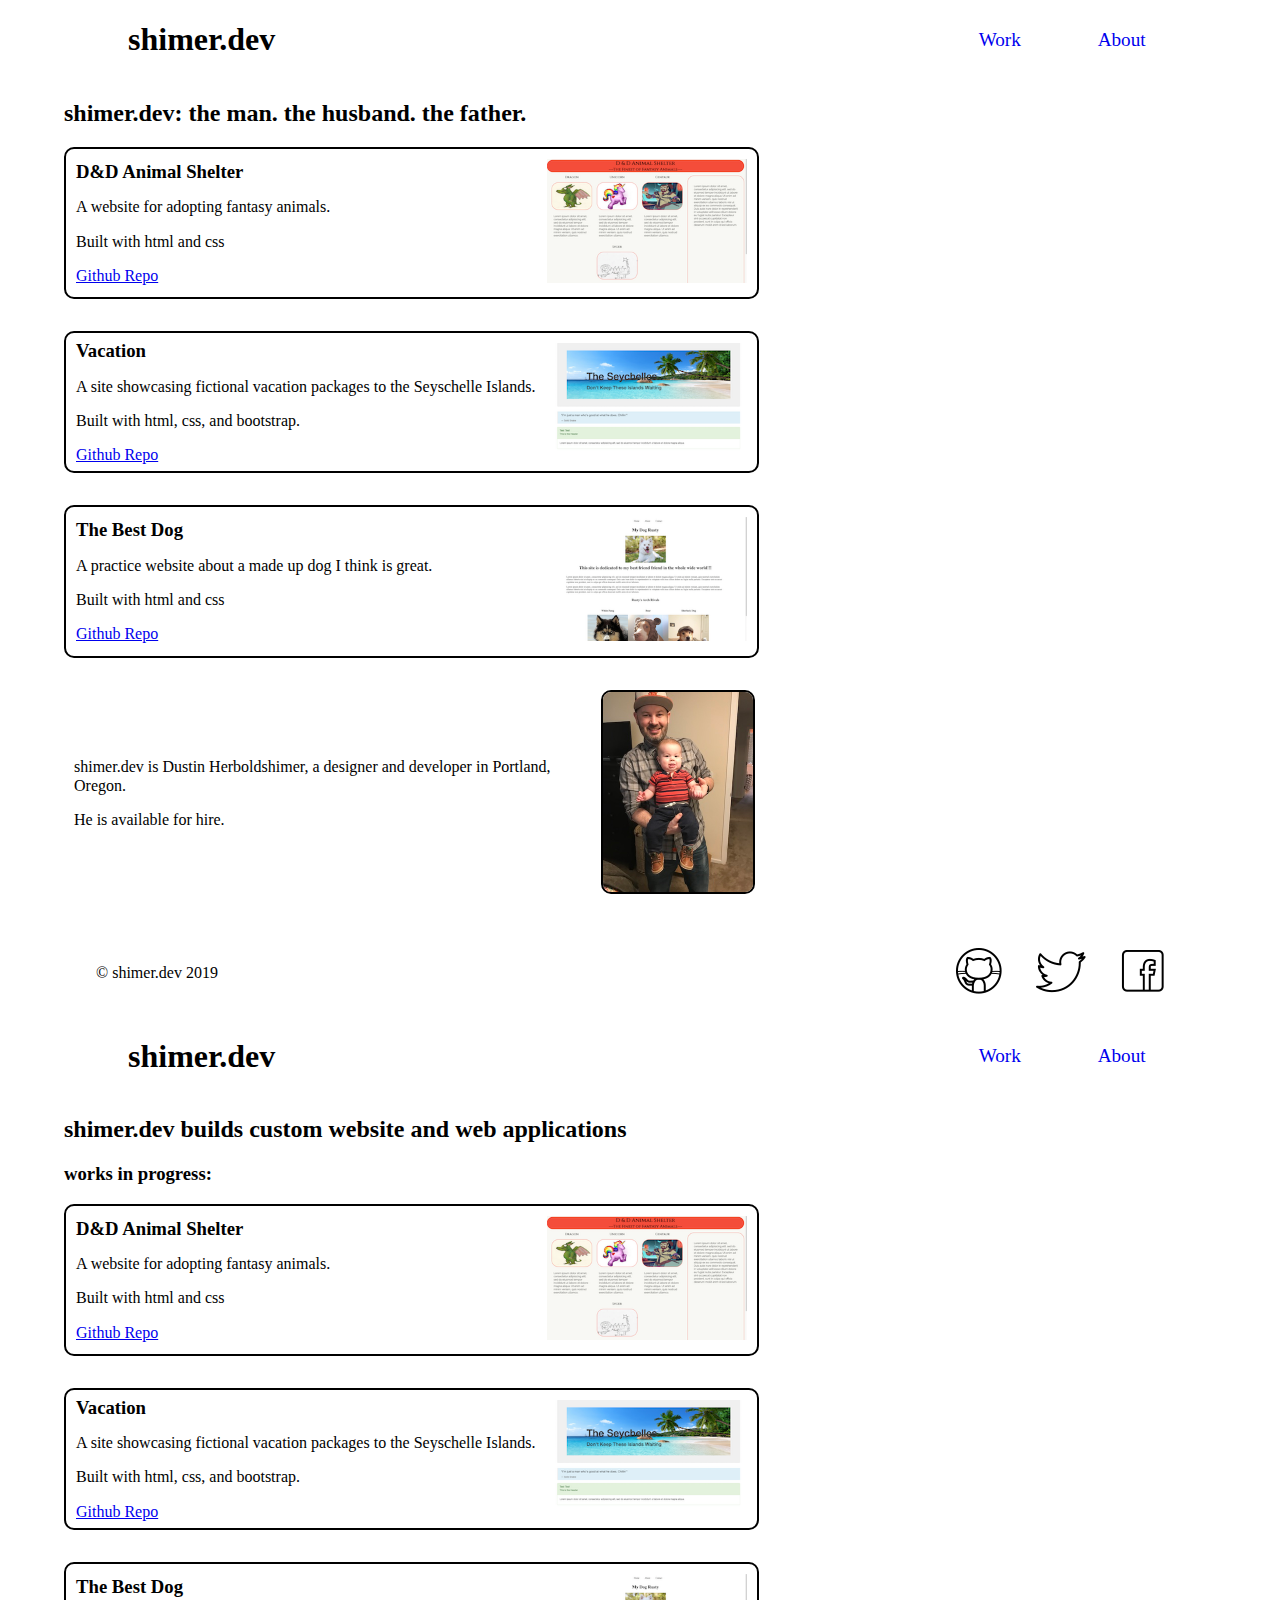
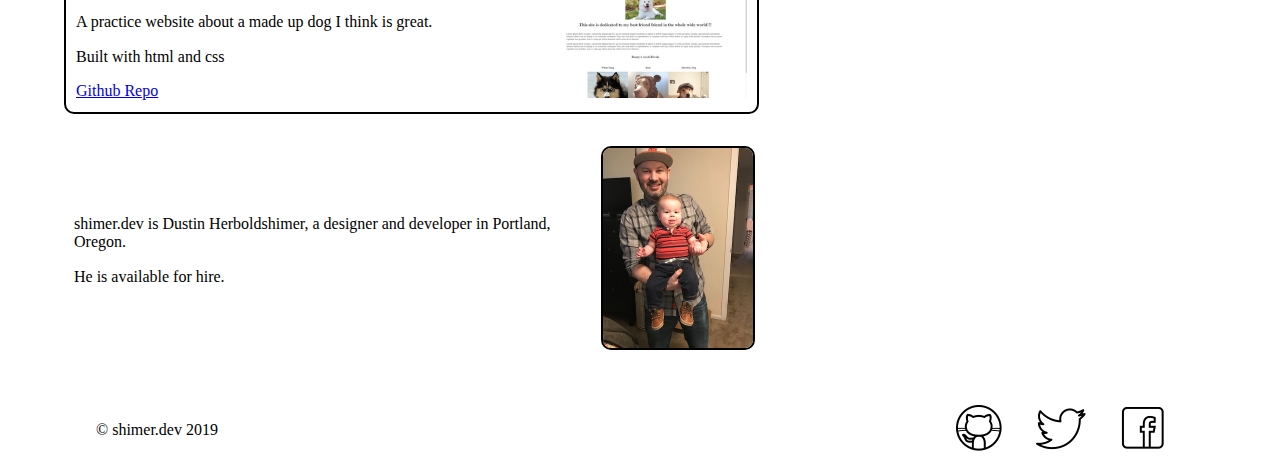
==== about.html @ 56802fa2 "intialize about.html with content from index.html.  Added link to index.html" ====
<!DOCTYPE html>
<html lang="en" dir="ltr">
  <head>
    <meta charset="utf-8">
    <meta name="viewport" content="width=device-width initial-scale=1">
    <link rel="stylesheet" href="css/normalize.css" type="text/css">
    <link rel="stylesheet" href="css/styles.css" type="text/css">
    <title> about shimer.Dev</title>
  </head>
  <body>
    <header>
      <h1>shimer.dev</h1>
      <nav>
        <ul>
          <li><a href="index.html">Work</a></li>
          <li><a href="#">About</a></li>
        </ul>
      </nav>
    </header>

    <div class="content-main">
      <div class="content-head">
        <h2>shimer.dev: the man. the husband. the father.</h2>
      </div><!-- /.content-head -->

      <div class="panel panel-border">
        <div class="panel-info">
          <h3 class="panel-title">D&D Animal Shelter</h3>
          <p class="panel-description">A website for adopting fantasy animals.</p>
          <p class="panel-description">Built with html and css</p>
          <a class="panel-link"href="https://github.com/DuHerb/animal-shelter.git">Github Repo</a>
        </div><!-- /.panel-info -->
        <div class="panel-image">
          <img src="img/shelter.png" alt="D&D Animal Shelter">
        </div><!-- /.panel-image -->
      </div><!-- /.panel -->

      <div class="panel panel-border">
        <div class="panel-info">
          <h3 class="panel-title">Vacation</h3>
          <p class="panel-description">A site showcasing fictional vacation packages to the Seyschelle Islands.</p>
          <p class="panel-description">Built with html, css, and bootstrap.</p>
          <a class="panel-link" href="https://github.com/DuHerb/vacation.git">Github Repo</a>
        </div><!-- /.panel-info -->
        <div class="panel-image">
          <img src="img/vacay.png" alt="Fake Vacation Site">
        </div><!-- /.panel-image -->
      </div><!-- /.panel -->

      <div class="panel panel-border">
        <div class="panel-info">
          <h3 class="panel-title">The Best Dog</h3>
          <p class="panel-description">A practice website about a made up dog I think is great.</p>
          <p class="panel-description">Built with html and css</p>
          <a class="panel-link"href="https://github.com/DuHerb/pet-website.git">Github Repo</a>
        </div><!-- /.panel-info -->
        <div class="panel-image">
          <img src="img/dog.png" alt="Rusty the Dog">
        </div><!-- /.panel-image -->
      </div><!-- /.panel -->

      <div class="panel"><!-- bio panel -->
        <div class="panel-info">
          <p>shimer.dev is Dustin Herboldshimer, a designer and developer in Portland, Oregon.</p>
          <p>He is available for hire.</p>
        </div><!-- /.panel-info -->
        <div>
          <img class="bio-pic" src="img/dan.png" alt="Rusty the Dog">
        </div><!-- /.panel-image -->
      </div><!-- /.panel -->
    </div><!-- /.content-main -->

    <footer>
      <p>&copy shimer.dev 2019</p><!-- add js to automate year -->
      <ul>
        <li><img src="img/github.png" alt=""></li>
        <li><img src="img/twitter.png" alt=""></li>
        <li><img src="img/facebook.png" alt=""></li>
      </ul>
    </footer>
  </body>
</html>
<!DOCTYPE html>
<html lang="en" dir="ltr">
  <head>
    <meta charset="utf-8">
    <meta name="viewport" content="width=device-width initial-scale=1">
    <link rel="stylesheet" href="css/normalize.css" type="text/css">
    <link rel="stylesheet" href="css/styles.css" type="text/css">
    <title>shimer.Dev</title>
  </head>
  <body>
    <header>
      <h1>shimer.dev</h1>
      <nav>
        <ul>
          <li><a href="#">Work</a></li>
          <li><a href="#">About</a></li>
        </ul>
      </nav>
    </header>

    <div class="content-main">
      <div class="content-head">
        <h2>shimer.dev builds custom website and web applications</h2>
        <h3>works in progress:</h3>
      </div><!-- /.content-head -->

      <div class="panel panel-border">
        <div class="panel-info">
          <h3 class="panel-title">D&D Animal Shelter</h3>
          <p class="panel-description">A website for adopting fantasy animals.</p>
          <p class="panel-description">Built with html and css</p>
          <a class="panel-link"href="https://github.com/DuHerb/animal-shelter.git">Github Repo</a>
        </div><!-- /.panel-info -->
        <div class="panel-image">
          <img src="img/shelter.png" alt="D&D Animal Shelter">
        </div><!-- /.panel-image -->
      </div><!-- /.panel -->

      <div class="panel panel-border">
        <div class="panel-info">
          <h3 class="panel-title">Vacation</h3>
          <p class="panel-description">A site showcasing fictional vacation packages to the Seyschelle Islands.</p>
          <p class="panel-description">Built with html, css, and bootstrap.</p>
          <a class="panel-link" href="https://github.com/DuHerb/vacation.git">Github Repo</a>
        </div><!-- /.panel-info -->
        <div class="panel-image">
          <img src="img/vacay.png" alt="Fake Vacation Site">
        </div><!-- /.panel-image -->
      </div><!-- /.panel -->

      <div class="panel panel-border">
        <div class="panel-info">
          <h3 class="panel-title">The Best Dog</h3>
          <p class="panel-description">A practice website about a made up dog I think is great.</p>
          <p class="panel-description">Built with html and css</p>
          <a class="panel-link"href="https://github.com/DuHerb/pet-website.git">Github Repo</a>
        </div><!-- /.panel-info -->
        <div class="panel-image">
          <img src="img/dog.png" alt="Rusty the Dog">
        </div><!-- /.panel-image -->
      </div><!-- /.panel -->

      <div class="panel"><!-- bio panel -->
        <div class="panel-info">
          <p>shimer.dev is Dustin Herboldshimer, a designer and developer in Portland, Oregon.</p>
          <p>He is available for hire.</p>
        </div><!-- /.panel-info -->
        <div>
          <img class="bio-pic" src="img/dan.png" alt="Rusty the Dog">
        </div><!-- /.panel-image -->
      </div><!-- /.panel -->
    </div><!-- /.content-main -->

    <footer>
      <p>&copy shimer.dev 2019</p><!-- add js to automate year -->
      <ul>
        <li><img src="img/github.png" alt=""></li>
        <li><img src="img/twitter.png" alt=""></li>
        <li><img src="img/facebook.png" alt=""></li>
      </ul>
    </footer>
  </body>
</html>
---- css/styles.css ----
body {
  margin: 0 auto;
  width: 90%;
  display: flex;
  flex-direction: column;
  justify-content: space-around;
}

header {
  display: flex;
  flex-direction: row;
  justify-content: space-between;
}

header h1 {
  padding-left:2em;
}

header nav {
  display: flex;
  flex-direction: row;
  padding-right: 2em;
  align-items: center;
}

header nav li {
  padding: 0 2em;
  font-size: 1.2em;
}

header nav li a {
  text-decoration: none;
}

ul {
  display: flex;
  flex-direction: row;
}

li {
  list-style: none;
}

.panel {
  display: flex;
  flex-direction: row;
  width: 60%;
  justify-content: space-between;
  align-items: center;
  margin-bottom: 2em;
}

.panel-border {
  border: 2px solid black;
  border-radius: 10px;
}

.panel-info {
  padding-left: 10px;
}

.panel h3 {
  margin: 0;
}

.panel-image {
  padding: 10px;
}

.panel-image img{
  width: 200px;
  height: auto;
}

.bio-pic {
  width:150px;
  border-radius: 10px;
  border: 2px solid black;
}

footer {
  display: flex;
  flex-direction: row;
  justify-content: space-between;
  align-items: center;
}

footer p {
  margin-left: 2em;
}

footer ul {
  margin-right: 2em;
}

footer li {
  padding: 0 1em;
}
---- css/styles.css ----
body {
  margin: 0 auto;
  width: 90%;
  display: flex;
  flex-direction: column;
  justify-content: space-around;
}

header {
  display: flex;
  flex-direction: row;
  justify-content: space-between;
}

header h1 {
  padding-left:2em;
}

header nav {
  display: flex;
  flex-direction: row;
  padding-right: 2em;
  align-items: center;
}

header nav li {
  padding: 0 2em;
  font-size: 1.2em;
}

header nav li a {
  text-decoration: none;
}

ul {
  display: flex;
  flex-direction: row;
}

li {
  list-style: none;
}

.panel {
  display: flex;
  flex-direction: row;
  width: 60%;
  justify-content: space-between;
  align-items: center;
  margin-bottom: 2em;
}

.panel-border {
  border: 2px solid black;
  border-radius: 10px;
}

.panel-info {
  padding-left: 10px;
}

.panel h3 {
  margin: 0;
}

.panel-image {
  padding: 10px;
}

.panel-image img{
  width: 200px;
  height: auto;
}

.bio-pic {
  width:150px;
  border-radius: 10px;
  border: 2px solid black;
}

footer {
  display: flex;
  flex-direction: row;
  justify-content: space-between;
  align-items: center;
}

footer p {
  margin-left: 2em;
}

footer ul {
  margin-right: 2em;
}

footer li {
  padding: 0 1em;
}
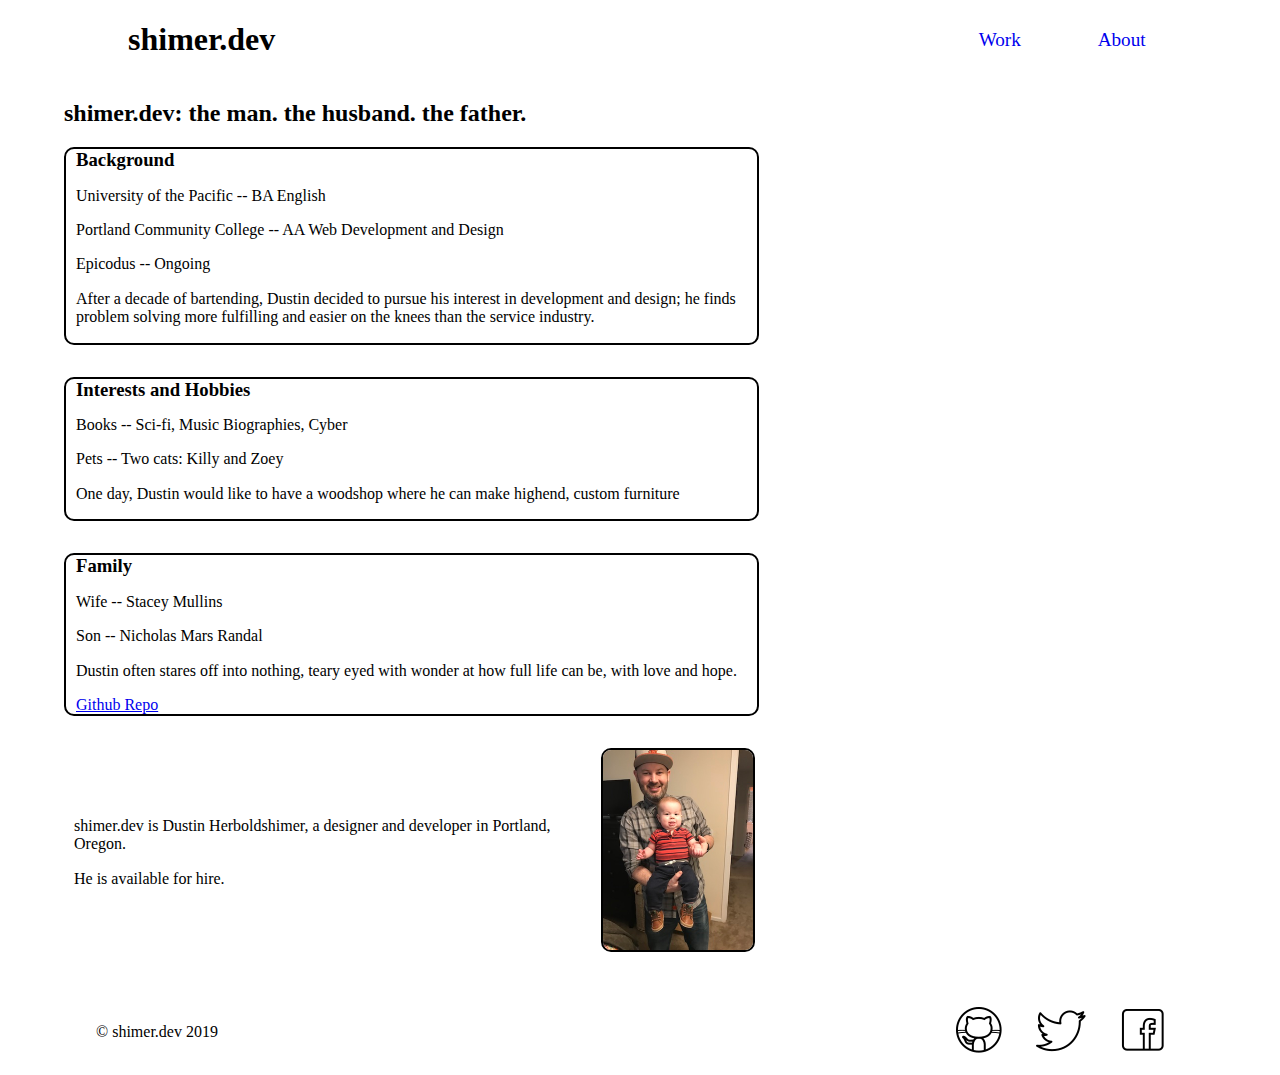
==== commit fcd107d5: "add appropriate content for about.html." ====
--- a/about.html
+++ b/about.html
@@ -25,38 +25,31 @@
 
       <div class="panel panel-border">
         <div class="panel-info">
-          <h3 class="panel-title">D&D Animal Shelter</h3>
-          <p class="panel-description">A website for adopting fantasy animals.</p>
-          <p class="panel-description">Built with html and css</p>
-          <a class="panel-link"href="https://github.com/DuHerb/animal-shelter.git">Github Repo</a>
+          <h3 class="panel-title">Background</h3>
+          <p class="panel-description">University of the Pacific -- BA English</p>
+          <p class="panel-description">Portland Community College -- AA Web Development and Design</p>
+          <p class="panel-description">Epicodus -- Ongoing</p>
+          <p>After a decade of bartending, Dustin decided to pursue his interest in development and design; he finds problem solving more fulfilling and easier on the knees than the service industry.</p>
         </div><!-- /.panel-info -->
-        <div class="panel-image">
-          <img src="img/shelter.png" alt="D&D Animal Shelter">
-        </div><!-- /.panel-image -->
       </div><!-- /.panel -->
 
       <div class="panel panel-border">
         <div class="panel-info">
-          <h3 class="panel-title">Vacation</h3>
-          <p class="panel-description">A site showcasing fictional vacation packages to the Seyschelle Islands.</p>
-          <p class="panel-description">Built with html, css, and bootstrap.</p>
-          <a class="panel-link" href="https://github.com/DuHerb/vacation.git">Github Repo</a>
+          <h3 class="panel-title">Interests and Hobbies</h3>
+          <p class="panel-description">Books -- Sci-fi, Music Biographies, Cyber</p>
+          <p class="panel-description">Pets -- Two cats: Killy and Zoey</p>
+          <p class="panel-description">One day, Dustin would like to have a woodshop where he can make highend, custom furniture</p>
         </div><!-- /.panel-info -->
-        <div class="panel-image">
-          <img src="img/vacay.png" alt="Fake Vacation Site">
-        </div><!-- /.panel-image -->
       </div><!-- /.panel -->
 
       <div class="panel panel-border">
         <div class="panel-info">
-          <h3 class="panel-title">The Best Dog</h3>
-          <p class="panel-description">A practice website about a made up dog I think is great.</p>
-          <p class="panel-description">Built with html and css</p>
+          <h3 class="panel-title">Family</h3>
+          <p class="panel-description">Wife -- Stacey Mullins</p>
+          <p class="panel-description">Son -- Nicholas Mars Randal</p>
+          <p class="panel-description">Dustin often stares off into nothing, teary eyed with wonder at how full life can be, with love and hope.</p>
           <a class="panel-link"href="https://github.com/DuHerb/pet-website.git">Github Repo</a>
         </div><!-- /.panel-info -->
-        <div class="panel-image">
-          <img src="img/dog.png" alt="Rusty the Dog">
-        </div><!-- /.panel-image -->
       </div><!-- /.panel -->
 
       <div class="panel"><!-- bio panel -->
@@ -79,87 +72,3 @@
       </ul>
     </footer>
   </body>
-</html>
-<!DOCTYPE html>
-<html lang="en" dir="ltr">
-  <head>
-    <meta charset="utf-8">
-    <meta name="viewport" content="width=device-width initial-scale=1">
-    <link rel="stylesheet" href="css/normalize.css" type="text/css">
-    <link rel="stylesheet" href="css/styles.css" type="text/css">
-    <title>shimer.Dev</title>
-  </head>
-  <body>
-    <header>
-      <h1>shimer.dev</h1>
-      <nav>
-        <ul>
-          <li><a href="#">Work</a></li>
-          <li><a href="#">About</a></li>
-        </ul>
-      </nav>
-    </header>
-
-    <div class="content-main">
-      <div class="content-head">
-        <h2>shimer.dev builds custom website and web applications</h2>
-        <h3>works in progress:</h3>
-      </div><!-- /.content-head -->
-
-      <div class="panel panel-border">
-        <div class="panel-info">
-          <h3 class="panel-title">D&D Animal Shelter</h3>
-          <p class="panel-description">A website for adopting fantasy animals.</p>
-          <p class="panel-description">Built with html and css</p>
-          <a class="panel-link"href="https://github.com/DuHerb/animal-shelter.git">Github Repo</a>
-        </div><!-- /.panel-info -->
-        <div class="panel-image">
-          <img src="img/shelter.png" alt="D&D Animal Shelter">
-        </div><!-- /.panel-image -->
-      </div><!-- /.panel -->
-
-      <div class="panel panel-border">
-        <div class="panel-info">
-          <h3 class="panel-title">Vacation</h3>
-          <p class="panel-description">A site showcasing fictional vacation packages to the Seyschelle Islands.</p>
-          <p class="panel-description">Built with html, css, and bootstrap.</p>
-          <a class="panel-link" href="https://github.com/DuHerb/vacation.git">Github Repo</a>
-        </div><!-- /.panel-info -->
-        <div class="panel-image">
-          <img src="img/vacay.png" alt="Fake Vacation Site">
-        </div><!-- /.panel-image -->
-      </div><!-- /.panel -->
-
-      <div class="panel panel-border">
-        <div class="panel-info">
-          <h3 class="panel-title">The Best Dog</h3>
-          <p class="panel-description">A practice website about a made up dog I think is great.</p>
-          <p class="panel-description">Built with html and css</p>
-          <a class="panel-link"href="https://github.com/DuHerb/pet-website.git">Github Repo</a>
-        </div><!-- /.panel-info -->
-        <div class="panel-image">
-          <img src="img/dog.png" alt="Rusty the Dog">
-        </div><!-- /.panel-image -->
-      </div><!-- /.panel -->
-
-      <div class="panel"><!-- bio panel -->
-        <div class="panel-info">
-          <p>shimer.dev is Dustin Herboldshimer, a designer and developer in Portland, Oregon.</p>
-          <p>He is available for hire.</p>
-        </div><!-- /.panel-info -->
-        <div>
-          <img class="bio-pic" src="img/dan.png" alt="Rusty the Dog">
-        </div><!-- /.panel-image -->
-      </div><!-- /.panel -->
-    </div><!-- /.content-main -->
-
-    <footer>
-      <p>&copy shimer.dev 2019</p><!-- add js to automate year -->
-      <ul>
-        <li><img src="img/github.png" alt=""></li>
-        <li><img src="img/twitter.png" alt=""></li>
-        <li><img src="img/facebook.png" alt=""></li>
-      </ul>
-    </footer>
-  </body>
-</html>
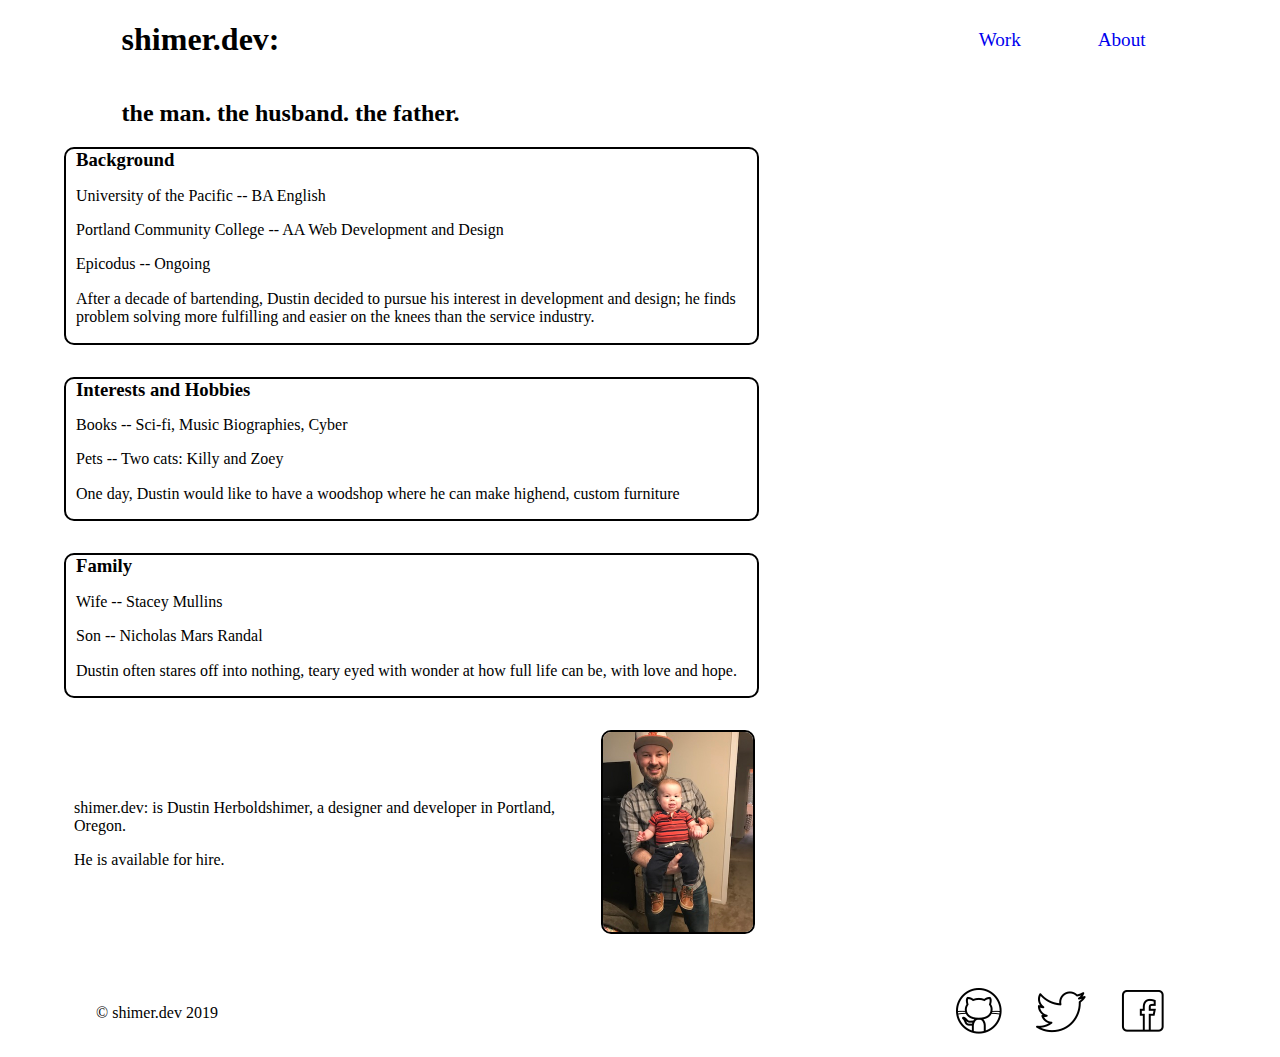
==== commit fd3c7a1e: "add text and style changes.  shimer.dev: is now site wide standard. header.h1 and content-header.h3 " ====
--- a/about.html
+++ b/about.html
@@ -9,7 +9,7 @@
   </head>
   <body>
     <header>
-      <h1>shimer.dev</h1>
+      <h1>shimer.dev:</h1>
       <nav>
         <ul>
           <li><a href="index.html">Work</a></li>
@@ -20,7 +20,7 @@
 
     <div class="content-main">
       <div class="content-head">
-        <h2>shimer.dev: the man. the husband. the father.</h2>
+        <h2>the man. the husband. the father.</h2>
       </div><!-- /.content-head -->
 
       <div class="panel panel-border">
@@ -48,13 +48,12 @@
           <p class="panel-description">Wife -- Stacey Mullins</p>
           <p class="panel-description">Son -- Nicholas Mars Randal</p>
           <p class="panel-description">Dustin often stares off into nothing, teary eyed with wonder at how full life can be, with love and hope.</p>
-          <a class="panel-link"href="https://github.com/DuHerb/pet-website.git">Github Repo</a>
         </div><!-- /.panel-info -->
       </div><!-- /.panel -->
 
       <div class="panel"><!-- bio panel -->
         <div class="panel-info">
-          <p>shimer.dev is Dustin Herboldshimer, a designer and developer in Portland, Oregon.</p>
+          <p>shimer.dev: is Dustin Herboldshimer, a designer and developer in Portland, Oregon.</p>
           <p>He is available for hire.</p>
         </div><!-- /.panel-info -->
         <div>
@@ -66,9 +65,9 @@
     <footer>
       <p>&copy shimer.dev 2019</p><!-- add js to automate year -->
       <ul>
-        <li><img src="img/github.png" alt=""></li>
-        <li><img src="img/twitter.png" alt=""></li>
-        <li><img src="img/facebook.png" alt=""></li>
+        <li><a href="https://github.com"><img src="img/github.png" alt=""></a></li>
+        <li><a href="https://twitter.com"><img src="img/twitter.png" alt=""></a></li>
+        <li><a href="https://facebook.com"><img src="img/facebook.png" alt=""></a></li>
       </ul>
     </footer>
   </body>
--- a/css/styles.css
+++ b/css/styles.css
@@ -13,7 +13,7 @@
 }
 
 header h1 {
-  padding-left:2em;
+  padding-left:5%;
 }
 
 header nav {
@@ -41,6 +41,9 @@
   list-style: none;
 }
 
+.content-head h2 {
+  padding-left: 5%;
+}
 .panel {
   display: flex;
   flex-direction: row;
